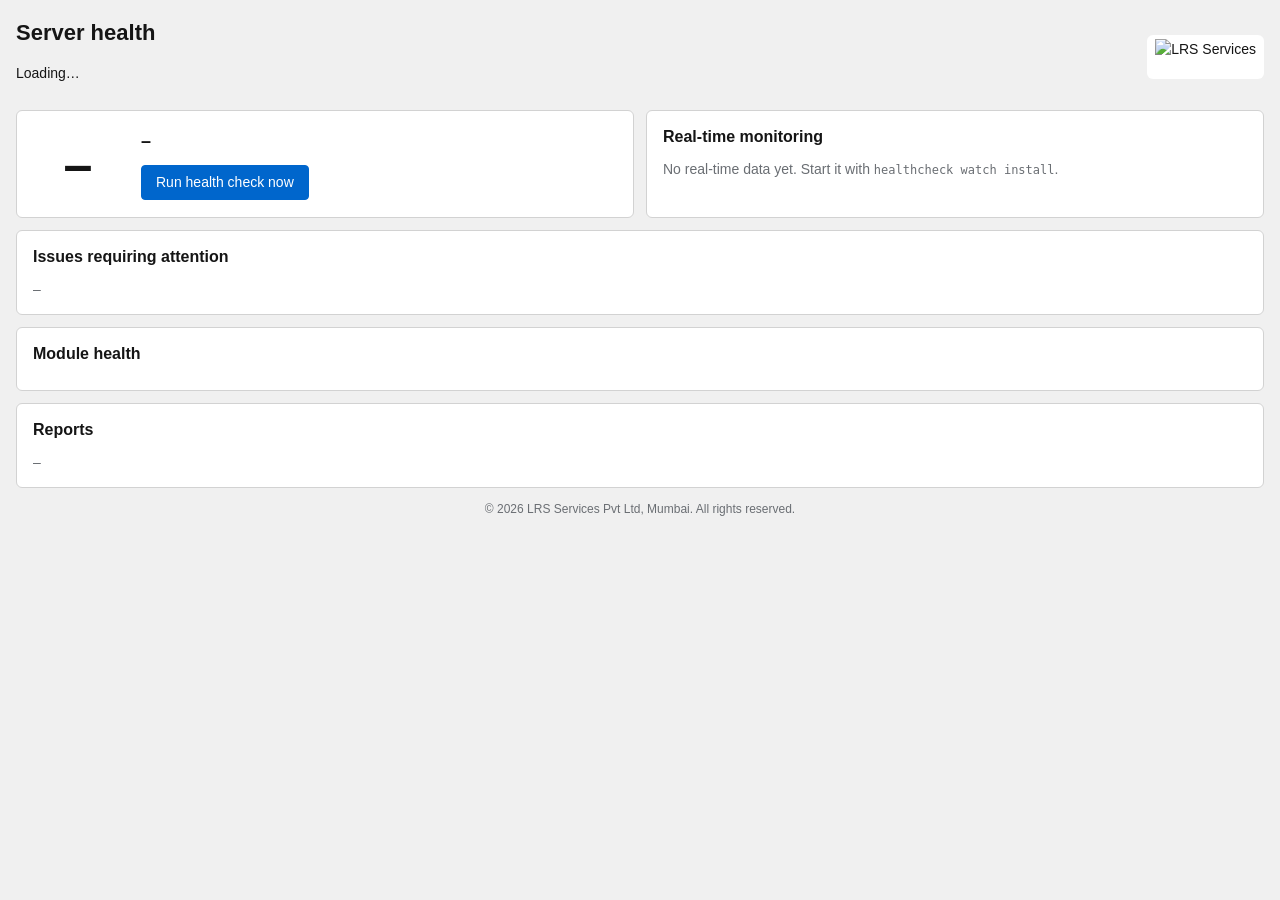
==== lshme/cockpit/index.html @ edac378c "Add Cockpit page, fleet dashboard, SLA report and asset inventory - Cockpit "LSHME Health" page: sta" ====
<!DOCTYPE html>
<!-- Linux Server Health Monitor Enterprise - Cockpit page
     Copyright (c) 2026 LRS Services Pvt Ltd, Mumbai. All rights reserved. -->
<html lang="en">
<head>
    <meta charset="utf-8">
    <title>LSHME Health</title>
    <meta name="viewport" content="width=device-width, initial-scale=1">
    <link rel="stylesheet" href="lshme.css">
    <script src="../base1/cockpit.js"></script>
    <script src="lshme.js"></script>
</head>
<body>
    <header class="hdr">
        <div>
            <h1>Server health</h1>
            <p id="sub">Loading…</p>
        </div>
        <img class="logo" src="lrs_logo.png" alt="LRS Services">
    </header>
    <main>
        <section class="row">
            <div class="card score-card">
                <div id="score" class="score">–</div>
                <div>
                    <div id="status" class="status">–</div>
                    <div id="counts" class="muted"></div>
                    <div class="actions">
                        <button id="run" class="btn primary" type="button">Run health check now</button>
                        <span id="runmsg" class="muted"></span>
                    </div>
                </div>
            </div>
            <div class="card">
                <h2>Real-time monitoring</h2>
                <div id="watch" class="muted">No real-time data yet. Start it with <code>healthcheck watch install</code>.</div>
            </div>
        </section>
        <section class="card">
            <h2>Issues requiring attention</h2>
            <div id="issues" class="muted">–</div>
        </section>
        <section class="card">
            <h2>Module health</h2>
            <div id="modules"></div>
        </section>
        <section class="card">
            <h2>Reports</h2>
            <div id="reports" class="muted">–</div>
        </section>
    </main>
    <footer id="footer">© 2026 LRS Services Pvt Ltd, Mumbai. All rights reserved.</footer>
</body>
</html>
---- lshme/cockpit/lshme.css ----
/* Linux Server Health Monitor Enterprise - Copyright (c) 2026 LRS Services Pvt Ltd, Mumbai. All rights reserved. */
:root { --bg: #f0f0f0; --card: #fff; --ink: #151515; --muted: #6a6e73; --line: #d2d2d2; --accent: #0066cc;
        --crit: #c9190b; --warn: #c58c00; --ok: #3e8635; --unk: #6a6e73; }
@media (prefers-color-scheme: dark) { :root:not(.pf-v5-theme-light) { --bg: #1b1d21; --card: #26292d; --ink: #e0e0e0; --muted: #a7aaad; --line: #3c3f42; --accent: #73bcf7; } }
:root.pf-v5-theme-dark { --bg: #1b1d21; --card: #26292d; --ink: #e0e0e0; --muted: #a7aaad; --line: #3c3f42; --accent: #73bcf7; }
* { box-sizing: border-box; }
body { margin: 0; padding: 16px; background: var(--bg); color: var(--ink); font: 14px/1.5 RedHatText, "Red Hat Text", Overpass, Helvetica, Arial, sans-serif; }
.hdr { display: flex; align-items: center; gap: 16px; margin-bottom: 12px; flex-wrap: wrap; }
h1 { margin: 0; font-size: 22px; } h2 { margin: 0 0 10px; font-size: 16px; }
.logo { margin-left: auto; height: 44px; background: #fff; border-radius: 6px; padding: 4px 8px; }
.row { display: grid; grid-template-columns: repeat(auto-fit, minmax(320px, 1fr)); gap: 12px; }
.card { background: var(--card); border: 1px solid var(--line); border-radius: 6px; padding: 14px 16px; margin-bottom: 12px; overflow-x: auto; }
.score-card { display: flex; gap: 18px; align-items: center; }
.score { font-size: 52px; font-weight: 700; min-width: 90px; text-align: center; }
.status { font-weight: 700; font-size: 18px; }
.muted { color: var(--muted); }
.actions { margin-top: 10px; display: flex; gap: 10px; align-items: center; flex-wrap: wrap; }
.btn { border: 1px solid var(--accent); background: transparent; color: var(--accent); border-radius: 4px; padding: 6px 14px; cursor: pointer; font: inherit; }
.btn.primary { background: var(--accent); color: #fff; } .btn:disabled { opacity: .6; cursor: progress; }
table { border-collapse: collapse; width: 100%; font-size: 13px; }
th, td { text-align: left; padding: 6px 8px; border-bottom: 1px solid var(--line); vertical-align: top; }
th { font-weight: 600; color: var(--muted); }
.sev { display: inline-block; min-width: 74px; text-align: center; color: #fff; border-radius: 3px; font-size: 11px; font-weight: 700; padding: 1px 6px; }
.CRITICAL { background: var(--crit); } .WARNING { background: var(--warn); } .HEALTHY, .OK { background: var(--ok); } .UNKNOWN, .SKIPPED { background: var(--unk); }
.t-CRITICAL { color: var(--crit); } .t-WARNING { color: var(--warn); } .t-HEALTHY { color: var(--ok); }
.rec { color: var(--muted); font-size: 12px; }
footer { color: var(--muted); font-size: 12px; text-align: center; margin: 8px 0; }
code { font-size: 12px; }
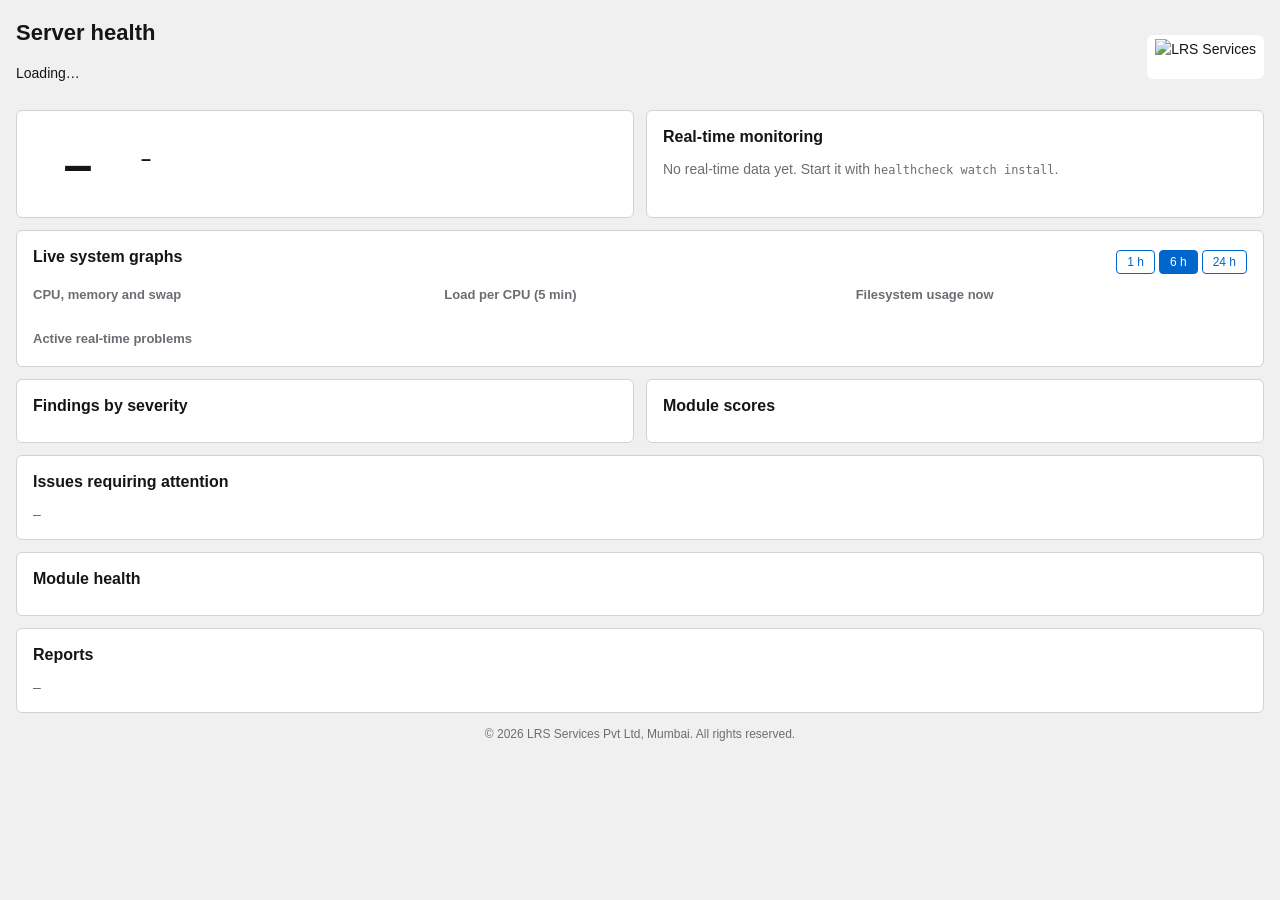
==== commit 5ca880f3: "Add bar/pie charts and real-time graphical monitoring - Pie charts (findings by severity, module/ser" ====
--- a/lshme/cockpit/index.html
+++ b/lshme/cockpit/index.html
@@ -8,6 +8,7 @@
     <meta name="viewport" content="width=device-width, initial-scale=1">
     <link rel="stylesheet" href="lshme.css">
     <script src="../base1/cockpit.js"></script>
+    <script src="charts.js"></script>
     <script src="lshme.js"></script>
 </head>
 <body>
@@ -37,6 +38,26 @@
             </div>
         </section>
         <section class="card">
+            <div class="titlebar">
+                <h2>Live system graphs</h2>
+                <div class="range" role="group" aria-label="Time range">
+                    <button type="button" class="btn small" data-h="1">1 h</button>
+                    <button type="button" class="btn small on" data-h="6">6 h</button>
+                    <button type="button" class="btn small" data-h="24">24 h</button>
+                </div>
+            </div>
+            <div class="graphs">
+                <div><h3>CPU, memory and swap</h3><div id="g-usage"></div></div>
+                <div><h3>Load per CPU (5 min)</h3><div id="g-load"></div></div>
+                <div><h3>Filesystem usage now</h3><div id="g-disk"></div></div>
+                <div><h3>Active real-time problems</h3><div id="g-problems"></div></div>
+            </div>
+        </section>
+        <section class="row">
+            <div class="card"><h2>Findings by severity</h2><div id="g-sev"></div></div>
+            <div class="card"><h2>Module scores</h2><div id="g-mod"></div></div>
+        </section>
+        <section class="card">
             <h2>Issues requiring attention</h2>
             <div id="issues" class="muted">–</div>
         </section>
--- a/lshme/cockpit/lshme.css
+++ b/lshme/cockpit/lshme.css
@@ -26,3 +26,12 @@
 .rec { color: var(--muted); font-size: 12px; }
 footer { color: var(--muted); font-size: 12px; text-align: center; margin: 8px 0; }
 code { font-size: 12px; }
+
+.titlebar { display: flex; justify-content: space-between; align-items: center; gap: 10px; flex-wrap: wrap; }
+.range { display: flex; gap: 4px; } .btn.small { padding: 2px 10px; font-size: 12px; } .btn.small.on { background: var(--accent); color: #fff; }
+.graphs { display: grid; grid-template-columns: repeat(auto-fit, minmax(360px, 1fr)); gap: 14px 20px; }
+h3 { margin: 6px 0 4px; font-size: 13px; color: var(--muted); font-weight: 600; }
+.legend { display: flex; flex-wrap: wrap; gap: 4px 14px; font-size: 12px; margin-top: 2px; }
+.legend.col { flex-direction: column; } .legend i { display: inline-block; width: 10px; height: 10px; border-radius: 2px; margin-right: 6px; }
+.donut { display: flex; align-items: center; gap: 18px; flex-wrap: wrap; }
+.standalone #run { display: none; }
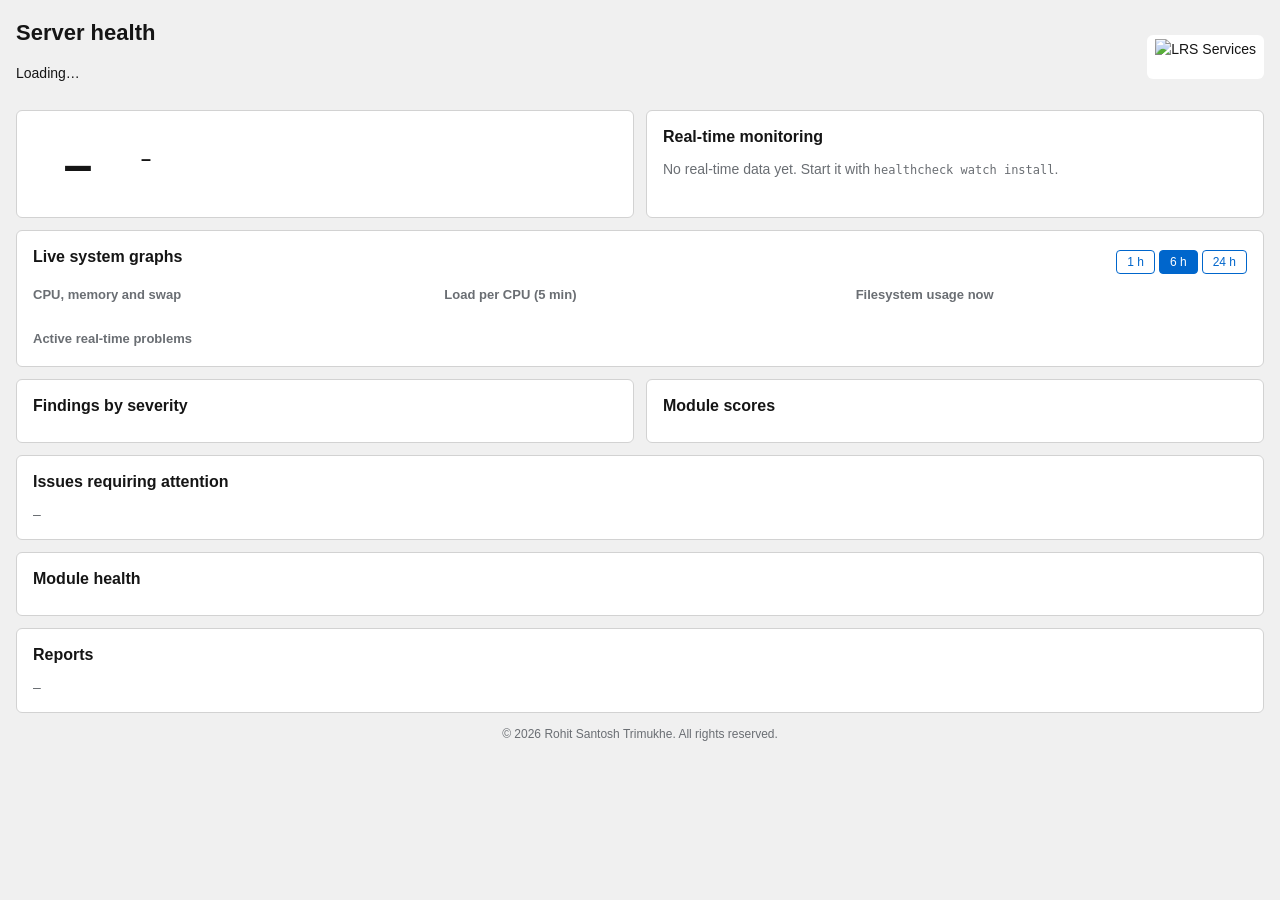
==== commit ac3b026c: "Owner and copyright holder: Rohit Santosh Trimukhe (rohittrimukhe2@gmail.com) Copyright notices, LIC" ====
--- a/lshme/cockpit/index.html
+++ b/lshme/cockpit/index.html
@@ -1,6 +1,6 @@
 <!DOCTYPE html>
 <!-- Linux Server Health Monitor Enterprise - Cockpit page
-     Copyright (c) 2026 LRS Services Pvt Ltd, Mumbai. All rights reserved. -->
+     Copyright (c) 2026 Rohit Santosh Trimukhe. All rights reserved. -->
 <html lang="en">
 <head>
     <meta charset="utf-8">
@@ -70,6 +70,6 @@
             <div id="reports" class="muted">–</div>
         </section>
     </main>
-    <footer id="footer">© 2026 LRS Services Pvt Ltd, Mumbai. All rights reserved.</footer>
+    <footer id="footer">© 2026 Rohit Santosh Trimukhe. All rights reserved.</footer>
 </body>
 </html>
--- a/lshme/cockpit/lshme.css
+++ b/lshme/cockpit/lshme.css
@@ -1,4 +1,4 @@
-/* Linux Server Health Monitor Enterprise - Copyright (c) 2026 LRS Services Pvt Ltd, Mumbai. All rights reserved. */
+/* Linux Server Health Monitor Enterprise - Copyright (c) 2026 Rohit Santosh Trimukhe. All rights reserved. */
 :root { --bg: #f0f0f0; --card: #fff; --ink: #151515; --muted: #6a6e73; --line: #d2d2d2; --accent: #0066cc;
         --crit: #c9190b; --warn: #c58c00; --ok: #3e8635; --unk: #6a6e73; }
 @media (prefers-color-scheme: dark) { :root:not(.pf-v5-theme-light) { --bg: #1b1d21; --card: #26292d; --ink: #e0e0e0; --muted: #a7aaad; --line: #3c3f42; --accent: #73bcf7; } }
@@ -32,6 +32,7 @@
 .graphs { display: grid; grid-template-columns: repeat(auto-fit, minmax(360px, 1fr)); gap: 14px 20px; }
 h3 { margin: 6px 0 4px; font-size: 13px; color: var(--muted); font-weight: 600; }
 .legend { display: flex; flex-wrap: wrap; gap: 4px 14px; font-size: 12px; margin-top: 2px; }
-.legend.col { flex-direction: column; } .legend i { display: inline-block; width: 10px; height: 10px; border-radius: 2px; margin-right: 6px; }
+.legend.col { flex-direction: column; gap: 6px; } .legend i { display: inline-block; width: 11px; height: 11px; border-radius: 3px; margin-right: 7px; vertical-align: -1px; }
+.legend b { margin-left: 4px; } .legend small { color: var(--muted); margin-left: 4px; } .legend.col span { font-size: 13px; }
 .donut { display: flex; align-items: center; gap: 18px; flex-wrap: wrap; }
 .standalone #run { display: none; }
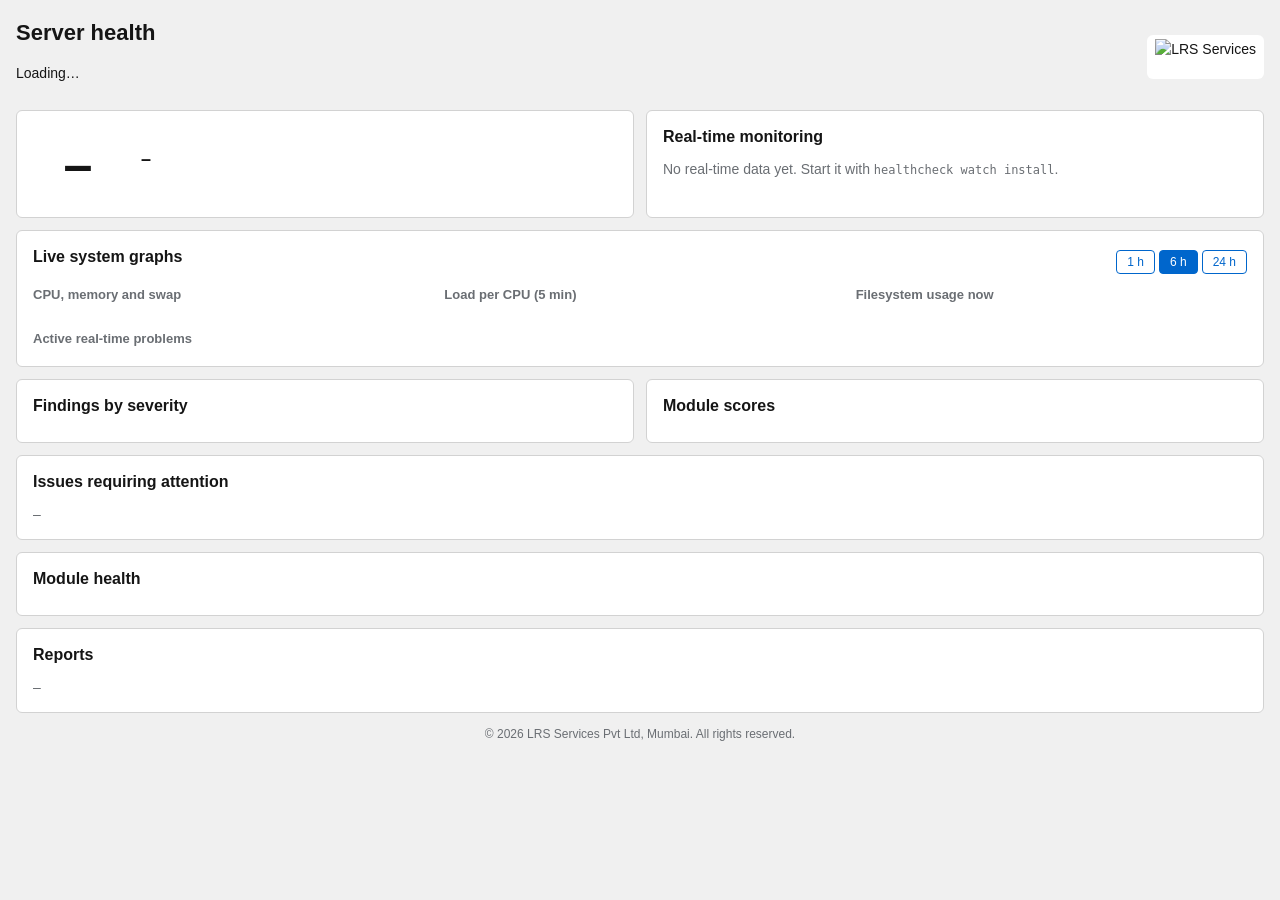
==== commit ecf38999: "Rights held by LRS Services Pvt Ltd; author Rohit Santosh Trimukhe credited in README and LICENSE Th" ====
--- a/lshme/cockpit/index.html
+++ b/lshme/cockpit/index.html
@@ -1,6 +1,6 @@
 <!DOCTYPE html>
 <!-- Linux Server Health Monitor Enterprise - Cockpit page
-     Copyright (c) 2026 Rohit Santosh Trimukhe. All rights reserved. -->
+     Copyright (c) 2026 LRS Services Pvt Ltd, Mumbai. All rights reserved. -->
 <html lang="en">
 <head>
     <meta charset="utf-8">
@@ -70,6 +70,6 @@
             <div id="reports" class="muted">–</div>
         </section>
     </main>
-    <footer id="footer">© 2026 Rohit Santosh Trimukhe. All rights reserved.</footer>
+    <footer id="footer">© 2026 LRS Services Pvt Ltd, Mumbai. All rights reserved.</footer>
 </body>
 </html>
--- a/lshme/cockpit/lshme.css
+++ b/lshme/cockpit/lshme.css
@@ -1,4 +1,4 @@
-/* Linux Server Health Monitor Enterprise - Copyright (c) 2026 Rohit Santosh Trimukhe. All rights reserved. */
+/* Linux Server Health Monitor Enterprise - Copyright (c) 2026 LRS Services Pvt Ltd, Mumbai. All rights reserved. */
 :root { --bg: #f0f0f0; --card: #fff; --ink: #151515; --muted: #6a6e73; --line: #d2d2d2; --accent: #0066cc;
         --crit: #c9190b; --warn: #c58c00; --ok: #3e8635; --unk: #6a6e73; }
 @media (prefers-color-scheme: dark) { :root:not(.pf-v5-theme-light) { --bg: #1b1d21; --card: #26292d; --ink: #e0e0e0; --muted: #a7aaad; --line: #3c3f42; --accent: #73bcf7; } }
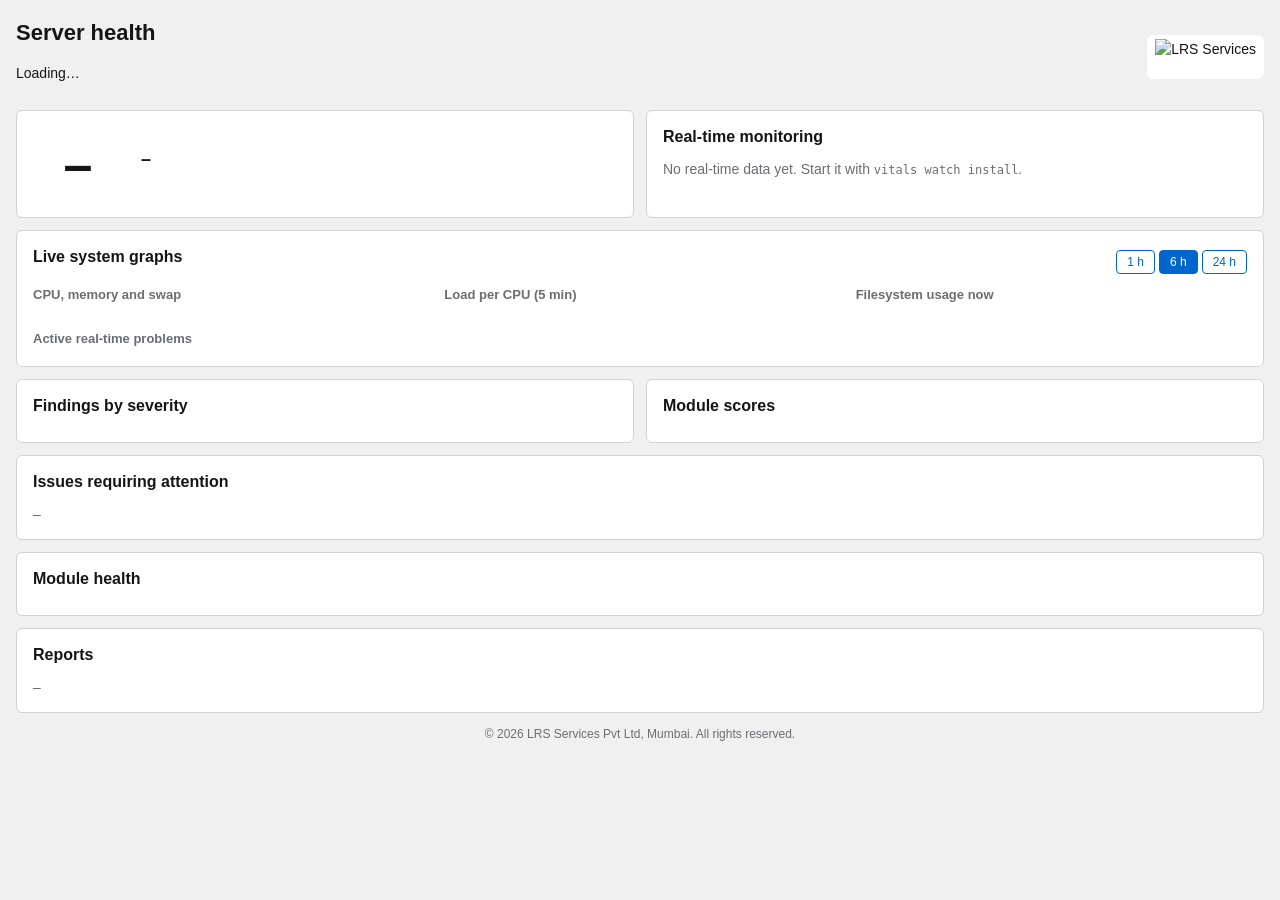
==== commit ece024c7: "Server history graphs, wall view for TV / NOC screens, clickable tiles and names, clearer status lab" ====
--- a/lshme/cockpit/index.html
+++ b/lshme/cockpit/index.html
@@ -34,7 +34,7 @@
             </div>
             <div class="card">
                 <h2>Real-time monitoring</h2>
-                <div id="watch" class="muted">No real-time data yet. Start it with <code>healthcheck watch install</code>.</div>
+                <div id="watch" class="muted">No real-time data yet. Start it with <code>vitals watch install</code>.</div>
             </div>
         </section>
         <section class="card">
@@ -53,6 +53,15 @@
                 <div><h3>Active real-time problems</h3><div id="g-problems"></div></div>
             </div>
         </section>
+        <section class="card" id="servers-card" hidden>
+            <div class="titlebar">
+                <h2>All servers, live</h2>
+                <label class="muted">Refresh <select id="refresh" aria-label="Refresh interval">
+                    <option value="0">Off</option><option value="5">5 s</option><option value="10">10 s</option><option value="30" selected>30 s</option><option value="60">1 min</option>
+                </select></label>
+            </div>
+            <div id="servers" class="muted">Loading…</div>
+        </section>
         <section class="row">
             <div class="card"><h2>Findings by severity</h2><div id="g-sev"></div></div>
             <div class="card"><h2>Module scores</h2><div id="g-mod"></div></div>
@@ -69,6 +78,11 @@
             <h2>Reports</h2>
             <div id="reports" class="muted">–</div>
         </section>
+        <section class="card" id="stored-card" hidden>
+            <h2>Stored reports (all servers on this machine)</h2>
+            <p class="muted">Older reports are kept compressed; they open here exactly as they were sent, and removed files are rebuilt on request.</p>
+            <div id="stored" class="muted">Loading…</div>
+        </section>
     </main>
     <footer id="footer">© 2026 LRS Services Pvt Ltd, Mumbai. All rights reserved.</footer>
 </body>
--- a/lshme/cockpit/lshme.css
+++ b/lshme/cockpit/lshme.css
@@ -36,3 +36,13 @@
 .legend b { margin-left: 4px; } .legend small { color: var(--muted); margin-left: 4px; } .legend.col span { font-size: 13px; }
 .donut { display: flex; align-items: center; gap: 18px; flex-wrap: wrap; }
 .standalone #run { display: none; }
+.srvgrid { display: grid; grid-template-columns: repeat(auto-fill, minmax(min(100%, 280px), 1fr)); gap: 12px; }
+.srv { border: 1px solid var(--line); border-left: 5px solid var(--unk); border-radius: 6px; padding: 12px 14px; display: grid; gap: 6px; }
+.srv.HEALTHY { border-left-color: var(--ok); } .srv.WARNING { border-left-color: var(--warn); } .srv.CRITICAL { border-left-color: var(--crit); }
+.srvhead { display: flex; justify-content: space-between; align-items: center; gap: 8px; }
+.mrow { display: grid; grid-template-columns: 70px 1fr 44px; align-items: center; gap: 8px; font-size: 12px; }
+.mbar { display: block; height: 8px; background: var(--line); border-radius: 4px; overflow: hidden; } .mbar i { display: block; height: 100%; background: var(--ok); }
+.mbar i.WARNING { background: var(--warn); } .mbar i.CRITICAL { background: var(--crit); } .mbar i.unk { background: var(--unk); }
+[hidden] { display: none !important; }
+:focus-visible { outline: 2px solid var(--accent); outline-offset: 2px; }
+@media (prefers-reduced-motion: reduce) { * { transition: none !important; animation: none !important; } }
